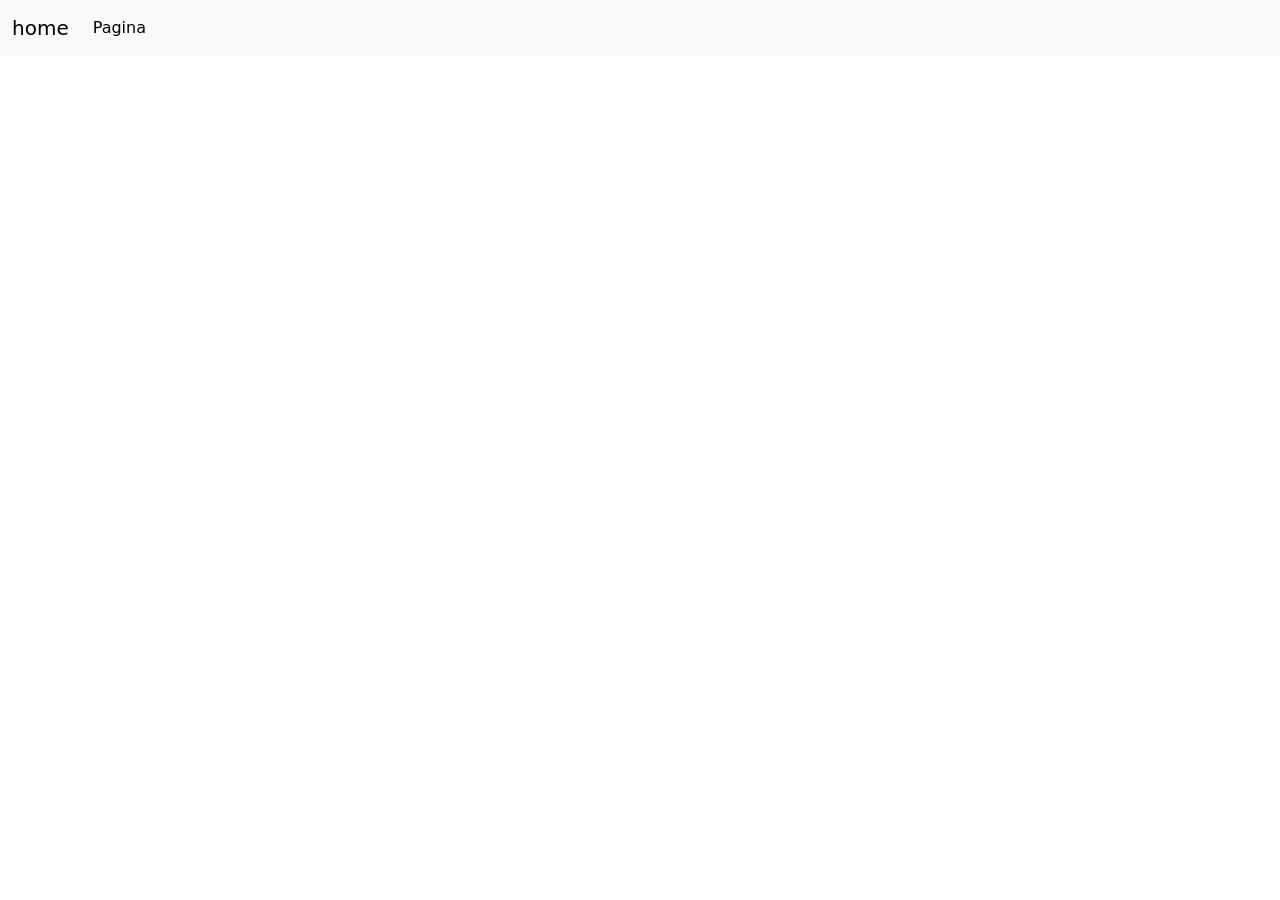
==== html/pagina.html @ 2c429a0e "primer comentario" ====
<html lang="en">
  <head>
    <meta charset="utf-8">
    <meta name="viewport" content="width=device-width, initial-scale=1">
    <title>Bootstrap demo</title>
    <link href="https://cdn.jsdelivr.net/npm/bootstrap@5.3.8/dist/css/bootstrap.min.css" rel="stylesheet" integrity="sha384-sRIl4kxILFvY47J16cr9ZwB07vP4J8+LH7qKQnuqkuIAvNWLzeN8tE5YBujZqJLB" crossorigin="anonymous">
  </head>
  <body>
     <!-- inicio navbar -->
    <nav class="navbar navbar-expand-lg bg-body-tertiary">
  <div class="container-fluid">
    <a class="navbar-brand" href="./index.html">home</a>
    <button class="navbar-toggler" type="button" data-bs-toggle="collapse" data-bs-target="#navbarNav" aria-controls="navbarNav" aria-expanded="false" aria-label="Toggle navigation">
      <span class="navbar-toggler-icon"></span>
    </button>
    <div class="collapse navbar-collapse" id="navbarNav">
      <ul class="navbar-nav">
        <li class="nav-item">
          <a class="nav-link active" aria-current="page" href="#">Pagina</a>
        
      </ul>
    </div>
  </div>
</nav>
    <!-- fin navbar -->

    <script src="https://cdn.jsdelivr.net/npm/@popperjs/core@2.11.8/dist/umd/popper.min.js" integrity="sha384-I7E8VVD/ismYTF4hNIPjVp/Zjvgyol6VFvRkX/vR+Vc4jQkC+hVqc2pM8ODewa9r" crossorigin="anonymous"></script>
<script src="https://cdn.jsdelivr.net/npm/bootstrap@5.3.8/dist/js/bootstrap.min.js" integrity="sha384-G/EV+4j2dNv+tEPo3++6LCgdCROaejBqfUeNjuKAiuXbjrxilcCdDz6ZAVfHWe1Y" crossorigin="anonymous"></script>
  </body>
</html>
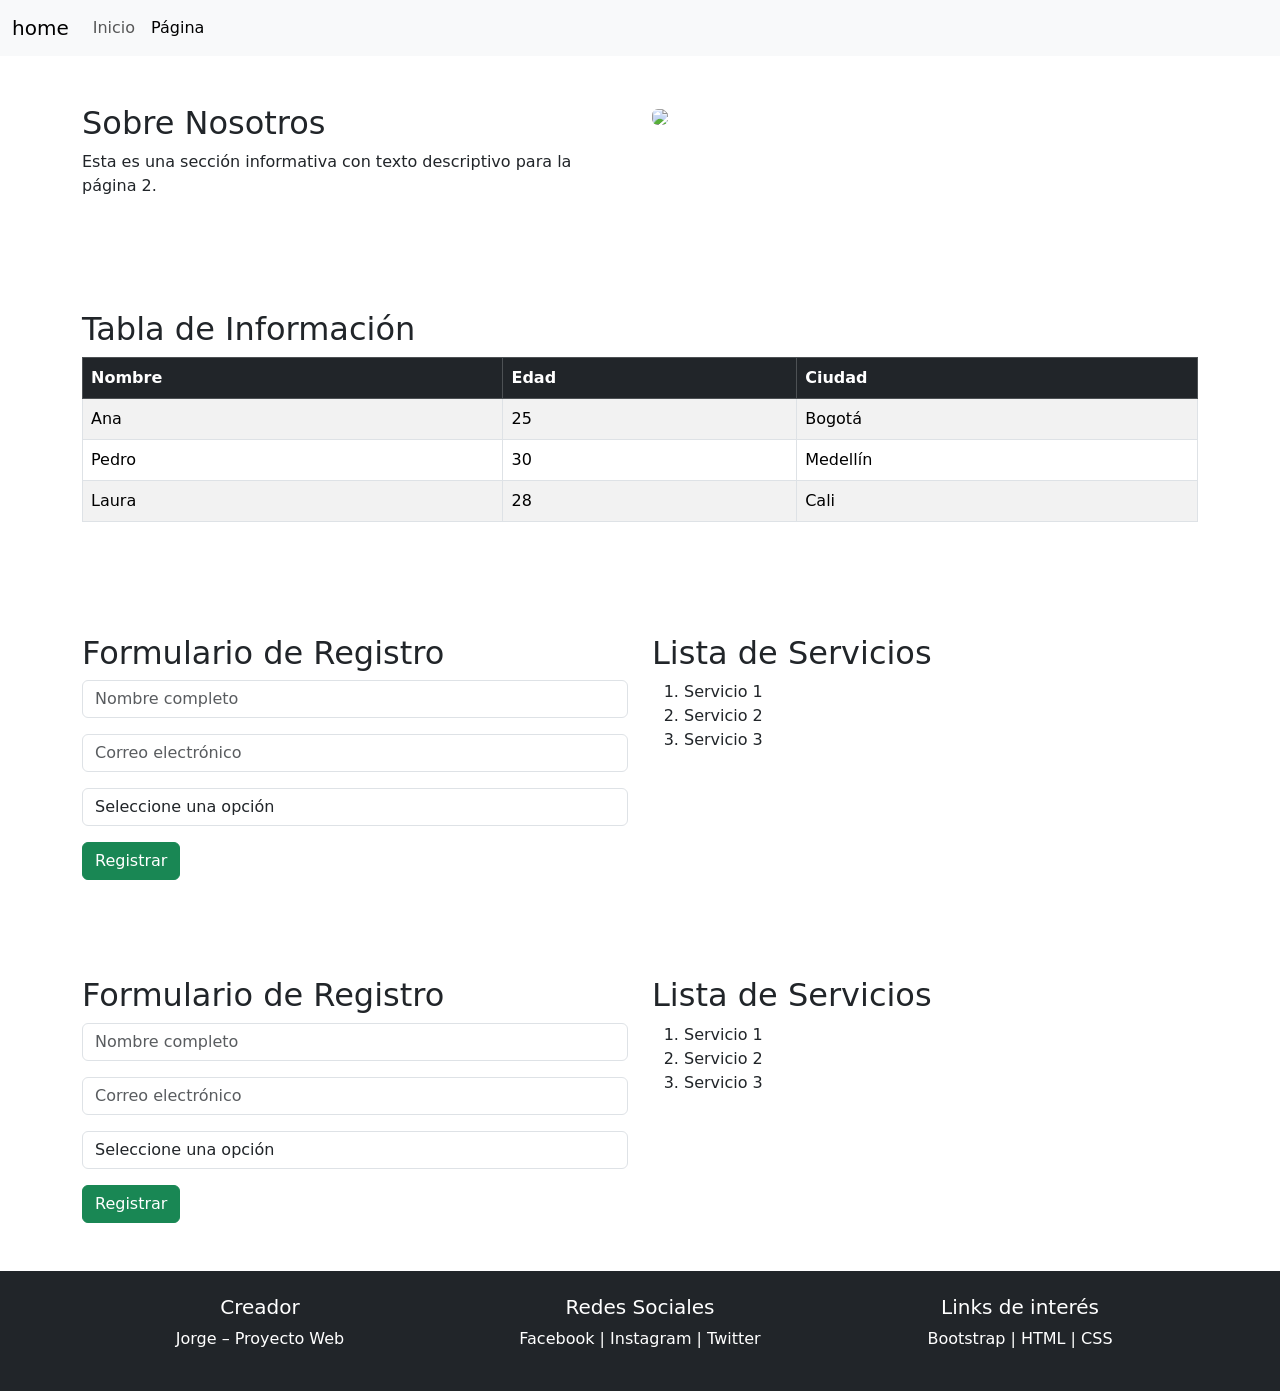
==== commit 00768c12: "." ====
--- a/html/pagina.html
+++ b/html/pagina.html
@@ -1,29 +1,163 @@
-
-<html lang="en">
+<!doctype html>
+<html lang="es">
   <head>
     <meta charset="utf-8">
     <meta name="viewport" content="width=device-width, initial-scale=1">
-    <title>Bootstrap demo</title>
+    <title>pagina 2</title>
+    <!-- css propio -->
+  <link rel="stylesheet" href="css/paginastyle.css">
+
+  <!-- Bootstrap -->
     <link href="https://cdn.jsdelivr.net/npm/bootstrap@5.3.8/dist/css/bootstrap.min.css" rel="stylesheet" integrity="sha384-sRIl4kxILFvY47J16cr9ZwB07vP4J8+LH7qKQnuqkuIAvNWLzeN8tE5YBujZqJLB" crossorigin="anonymous">
   </head>
   <body>
+
      <!-- inicio navbar -->
     <nav class="navbar navbar-expand-lg bg-body-tertiary">
   <div class="container-fluid">
-    <a class="navbar-brand" href="./index.html">home</a>
-    <button class="navbar-toggler" type="button" data-bs-toggle="collapse" data-bs-target="#navbarNav" aria-controls="navbarNav" aria-expanded="false" aria-label="Toggle navigation">
+    <a class="navbar-brand" href="#">home</a>
+    <button class="navbar-toggler" type="button" data-bs-toggle="collapse" data-bs-target="#navbarNav">
       <span class="navbar-toggler-icon"></span>
     </button>
+
     <div class="collapse navbar-collapse" id="navbarNav">
       <ul class="navbar-nav">
+
         <li class="nav-item">
-          <a class="nav-link active" aria-current="page" href="#">Pagina</a>
-        
+          <a class="nav-link" href="index.html">Inicio</a>
+        </li>
+
+        <li class="nav-item">
+          <a class="nav-link active" aria-current="page" href="pagina.html">Página</a>
+        </li>
+
       </ul>
     </div>
   </div>
 </nav>
+
     <!-- fin navbar -->
+
+    <section class="container py-5">
+    <div class="row">
+        <div class="col-md-6">
+            <h2>Sobre Nosotros</h2>
+            <p>Esta es una sección informativa con texto descriptivo para la página 2.</p>
+        </div>
+        <div class="col-md-6">
+            <img src="imagenes/img2.jpg" class="img-fluid rounded">
+        </div>
+    </div>
+</section>
+
+<section class="container py-5">
+    <h2>Tabla de Información</h2>
+    <table class="table table-bordered table-striped">
+        <thead class="table-dark">
+            <tr>
+                <th>Nombre</th>
+                <th>Edad</th>
+                <th>Ciudad</th>
+            </tr>
+        </thead>
+        <tbody>
+            <tr>
+                <td>Ana</td>
+                <td>25</td>
+                <td>Bogotá</td>
+            </tr>
+            <tr>
+                <td>Pedro</td>
+                <td>30</td>
+                <td>Medellín</td>
+            </tr>
+            <tr>
+                <td>Laura</td>
+                <td>28</td>
+                <td>Cali</td>
+            </tr>
+        </tbody>
+    </table>
+</section>
+
+<section class="container py-5">
+    <div class="row">
+        <div class="col-md-6">
+            <h2>Formulario de Registro</h2>
+            <form>
+                <input type="text" class="form-control mb-3" placeholder="Nombre completo">
+                <input type="email" class="form-control mb-3" placeholder="Correo electrónico">
+                <select class="form-control mb-3">
+                    <option>Seleccione una opción</option>
+                    <option>Opción 1</option>
+                    <option>Opción 2</option>
+                </select>
+                <button class="btn btn-success">Registrar</button>
+            </form>
+        </div>
+
+        <div class="col-md-6">
+            <h2>Lista de Servicios</h2>
+            <ol>
+                <li>Servicio 1</li>
+                <li>Servicio 2</li>
+                <li>Servicio 3</li>
+            </ol>
+        </div>
+    </div>
+</section>
+
+<section class="container py-5">
+    <div class="row">
+        <div class="col-md-6">
+            <h2>Formulario de Registro</h2>
+            <form>
+                <input type="text" class="form-control mb-3" placeholder="Nombre completo">
+                <input type="email" class="form-control mb-3" placeholder="Correo electrónico">
+                <select class="form-control mb-3">
+                    <option>Seleccione una opción</option>
+                    <option>Opción 1</option>
+                    <option>Opción 2</option>
+                </select>
+                <button class="btn btn-success">Registrar</button>
+            </form>
+        </div>
+
+        <div class="col-md-6">
+            <h2>Lista de Servicios</h2>
+            <ol>
+                <li>Servicio 1</li>
+                <li>Servicio 2</li>
+                <li>Servicio 3</li>
+            </ol>
+        </div>
+    </div>
+</section>
+
+<footer class="bg-dark text-white text-center py-4">
+    <div class="container">
+        <div class="row">
+
+            <div class="col-md-4">
+                <h5>Creador</h5>
+                <p>Jorge – Proyecto Web</p>
+            </div>
+
+            <div class="col-md-4">
+                <h5>Redes Sociales</h5>
+                <p>Facebook | Instagram | Twitter</p>
+            </div>
+
+            <div class="col-md-4">
+                <h5>Links de interés</h5>
+                <p>Bootstrap | HTML | CSS</p>
+            </div>
+
+        </div>
+    </div>
+</footer>
+
+
 
     <script src="https://cdn.jsdelivr.net/npm/@popperjs/core@2.11.8/dist/umd/popper.min.js" integrity="sha384-I7E8VVD/ismYTF4hNIPjVp/Zjvgyol6VFvRkX/vR+Vc4jQkC+hVqc2pM8ODewa9r" crossorigin="anonymous"></script>
 <script src="https://cdn.jsdelivr.net/npm/bootstrap@5.3.8/dist/js/bootstrap.min.js" integrity="sha384-G/EV+4j2dNv+tEPo3++6LCgdCROaejBqfUeNjuKAiuXbjrxilcCdDz6ZAVfHWe1Y" crossorigin="anonymous"></script>
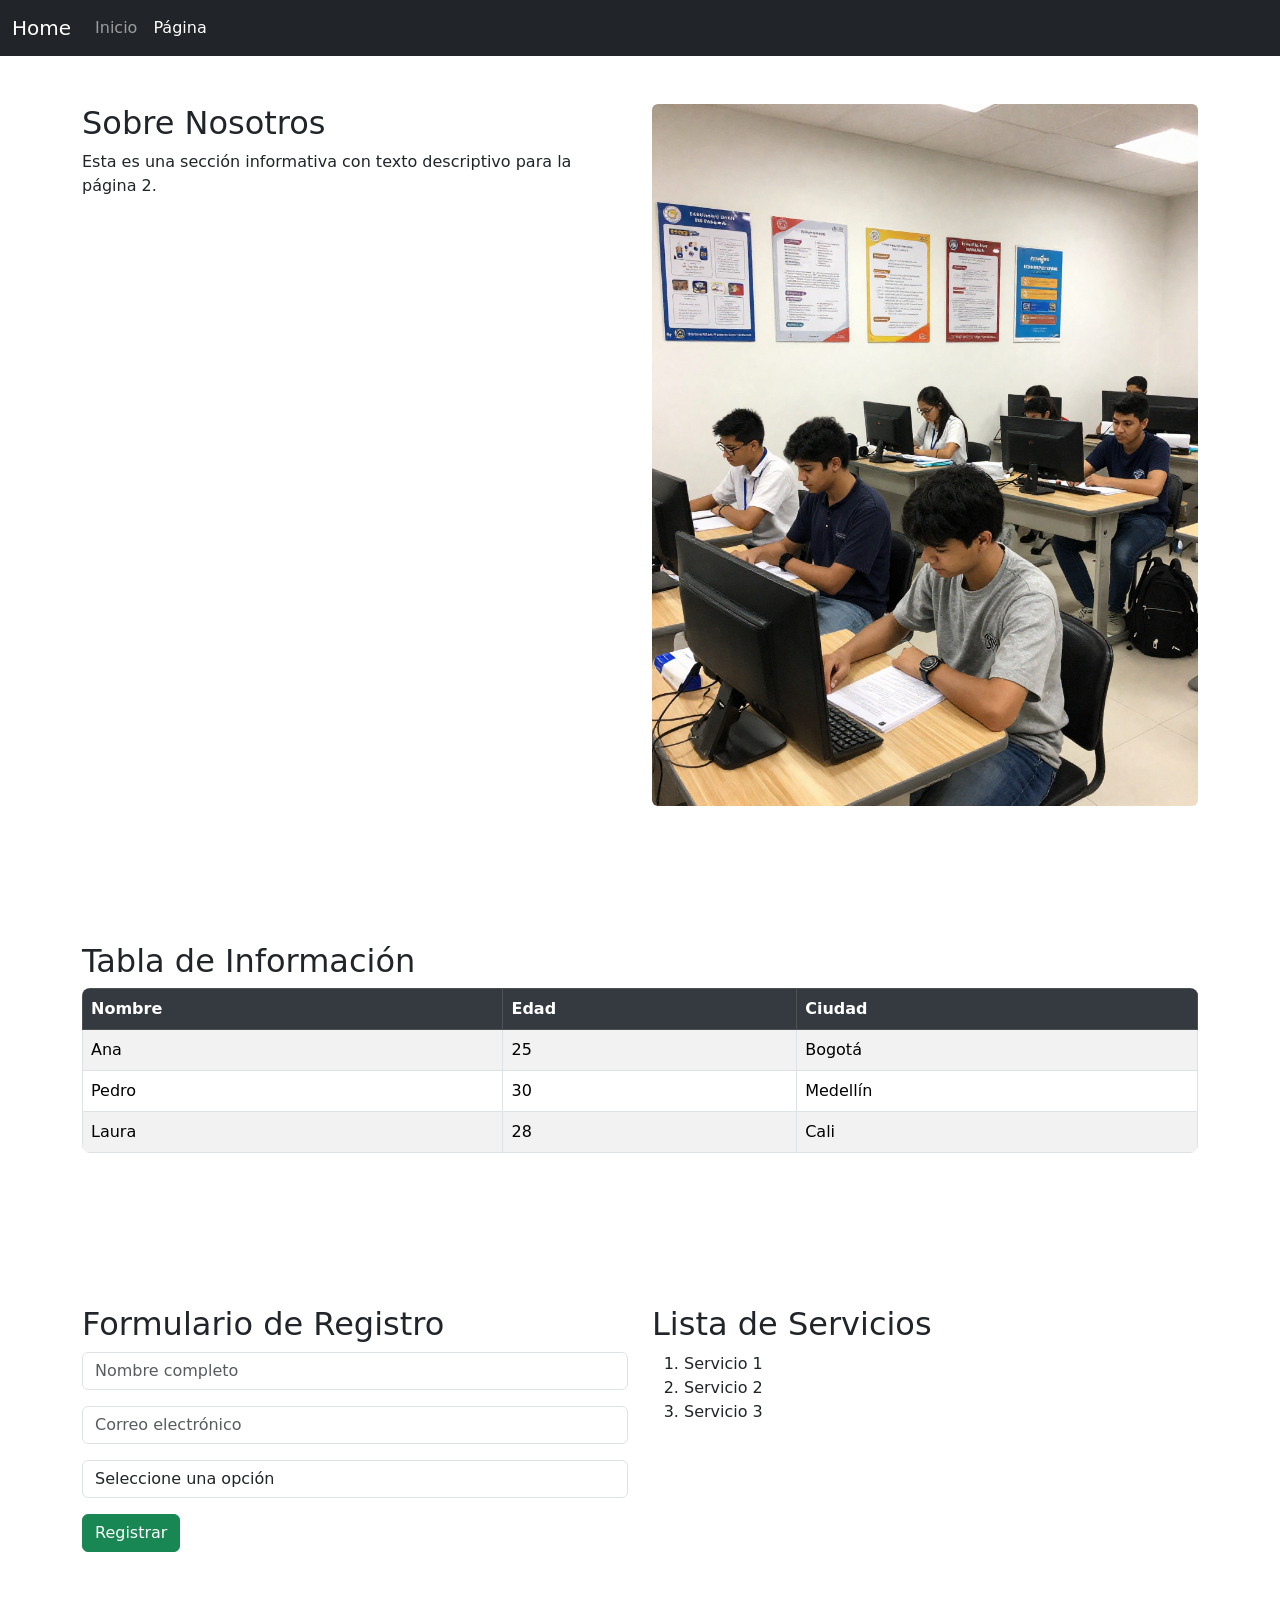
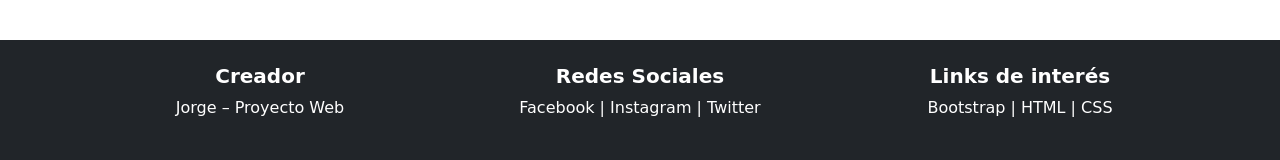
==== commit 05120a22: "." ====
--- a/html/pagina.html
+++ b/html/pagina.html
@@ -1,55 +1,58 @@
 <!doctype html>
 <html lang="es">
-  <head>
+<head>
     <meta charset="utf-8">
     <meta name="viewport" content="width=device-width, initial-scale=1">
-    <title>pagina 2</title>
-    <!-- css propio -->
-  <link rel="stylesheet" href="css/paginastyle.css">
+    <title>Página 2</title>
 
-  <!-- Bootstrap -->
-    <link href="https://cdn.jsdelivr.net/npm/bootstrap@5.3.8/dist/css/bootstrap.min.css" rel="stylesheet" integrity="sha384-sRIl4kxILFvY47J16cr9ZwB07vP4J8+LH7qKQnuqkuIAvNWLzeN8tE5YBujZqJLB" crossorigin="anonymous">
-  </head>
-  <body>
+    <!-- CSS propio -->
+    <link rel="stylesheet" href="../css/paginastyle.css">
 
-     <!-- inicio navbar -->
-    <nav class="navbar navbar-expand-lg bg-body-tertiary">
-  <div class="container-fluid">
-    <a class="navbar-brand" href="#">home</a>
-    <button class="navbar-toggler" type="button" data-bs-toggle="collapse" data-bs-target="#navbarNav">
-      <span class="navbar-toggler-icon"></span>
-    </button>
+    <!-- Bootstrap CSS -->
+    <link href="https://cdn.jsdelivr.net/npm/bootstrap@5.3.8/dist/css/bootstrap.min.css" rel="stylesheet">
+</head>
 
-    <div class="collapse navbar-collapse" id="navbarNav">
-      <ul class="navbar-nav">
+<body>
 
-        <li class="nav-item">
-          <a class="nav-link" href="index.html">Inicio</a>
-        </li>
+<!-- NAVBAR -->
+<nav class="navbar navbar-expand-lg navbar-dark bg-dark">
+    <div class="container-fluid">
+        <a class="navbar-brand" href="#">Home</a>
 
-        <li class="nav-item">
-          <a class="nav-link active" aria-current="page" href="pagina.html">Página</a>
-        </li>
+        <button class="navbar-toggler" type="button" data-bs-toggle="collapse" data-bs-target="#navbarNav">
+            <span class="navbar-toggler-icon"></span>
+        </button>
 
-      </ul>
+        <div class="collapse navbar-collapse" id="navbarNav">
+            <ul class="navbar-nav">
+
+                <li class="nav-item">
+                    <a class="nav-link" href="index.html">Inicio</a>
+                </li>
+
+                <li class="nav-item">
+                    <a class="nav-link active" aria-current="page" href="pagina.html">Página</a>
+                </li>
+
+            </ul>
+        </div>
     </div>
-  </div>
 </nav>
 
-    <!-- fin navbar -->
-
-    <section class="container py-5">
+<!-- SECCIÓN SOBRE NOSOTROS -->
+<section class="container py-5">
     <div class="row">
         <div class="col-md-6">
             <h2>Sobre Nosotros</h2>
             <p>Esta es una sección informativa con texto descriptivo para la página 2.</p>
         </div>
         <div class="col-md-6">
-            <img src="imagenes/img2.jpg" class="img-fluid rounded">
+            <img src="../imagenes/img5.png" class="img-fluid rounded" alt="Imagen descriptiva">
         </div>
     </div>
 </section>
 
+<!-- TABLA -->
 <section class="container py-5">
     <h2>Tabla de Información</h2>
     <table class="table table-bordered table-striped">
@@ -80,6 +83,7 @@
     </table>
 </section>
 
+<!-- FORMULARIO + LISTA -->
 <section class="container py-5">
     <div class="row">
         <div class="col-md-6">
@@ -104,36 +108,11 @@
                 <li>Servicio 3</li>
             </ol>
         </div>
+
     </div>
 </section>
 
-<section class="container py-5">
-    <div class="row">
-        <div class="col-md-6">
-            <h2>Formulario de Registro</h2>
-            <form>
-                <input type="text" class="form-control mb-3" placeholder="Nombre completo">
-                <input type="email" class="form-control mb-3" placeholder="Correo electrónico">
-                <select class="form-control mb-3">
-                    <option>Seleccione una opción</option>
-                    <option>Opción 1</option>
-                    <option>Opción 2</option>
-                </select>
-                <button class="btn btn-success">Registrar</button>
-            </form>
-        </div>
-
-        <div class="col-md-6">
-            <h2>Lista de Servicios</h2>
-            <ol>
-                <li>Servicio 1</li>
-                <li>Servicio 2</li>
-                <li>Servicio 3</li>
-            </ol>
-        </div>
-    </div>
-</section>
-
+<!-- FOOTER -->
 <footer class="bg-dark text-white text-center py-4">
     <div class="container">
         <div class="row">
@@ -157,9 +136,8 @@
     </div>
 </footer>
 
+<!-- Bootstrap JS recomendado -->
+<script src="https://cdn.jsdelivr.net/npm/bootstrap@5.3.8/dist/js/bootstrap.bundle.min.js"></script>
 
-
-    <script src="https://cdn.jsdelivr.net/npm/@popperjs/core@2.11.8/dist/umd/popper.min.js" integrity="sha384-I7E8VVD/ismYTF4hNIPjVp/Zjvgyol6VFvRkX/vR+Vc4jQkC+hVqc2pM8ODewa9r" crossorigin="anonymous"></script>
-<script src="https://cdn.jsdelivr.net/npm/bootstrap@5.3.8/dist/js/bootstrap.min.js" integrity="sha384-G/EV+4j2dNv+tEPo3++6LCgdCROaejBqfUeNjuKAiuXbjrxilcCdDz6ZAVfHWe1Y" crossorigin="anonymous"></script>
-  </body>
+</body>
 </html>
--- a/css/paginastyle.css
+++ b/css/paginastyle.css
@@ -0,0 +1,58 @@
+/* ======== ESTILOS GENERALES ======== */
+
+body {
+    background-color: #eef2f3;
+    font-family: Arial, Helvetica, sans-serif;
+}
+
+/* ======== TITULOS ======== */
+
+h2 {
+    color: #222;
+    font-weight: bold;
+    margin-bottom: 20px;
+}
+
+/* ======== TABLAS ======== */
+
+table {
+    background-color: white;
+    border-radius: 8px;
+    overflow: hidden;
+}
+
+th {
+    background-color: #343a40 !important;
+    color: white;
+}
+
+td, th {
+    padding: 12px;
+}
+
+/* ======== FORMULARIOS ======== */
+
+form input,
+form select,
+form textarea {
+    border-radius: 6px;
+}
+
+/* ======== SECCIONES ======== */
+
+section {
+    background-color: white;
+    padding: 40px;
+    border-radius: 10px;
+    margin-bottom: 40px;
+}
+
+/* ======== FOOTER ======== */
+
+footer {
+    margin-top: 40px;
+}
+
+footer h5 {
+    font-weight: bold;
+}
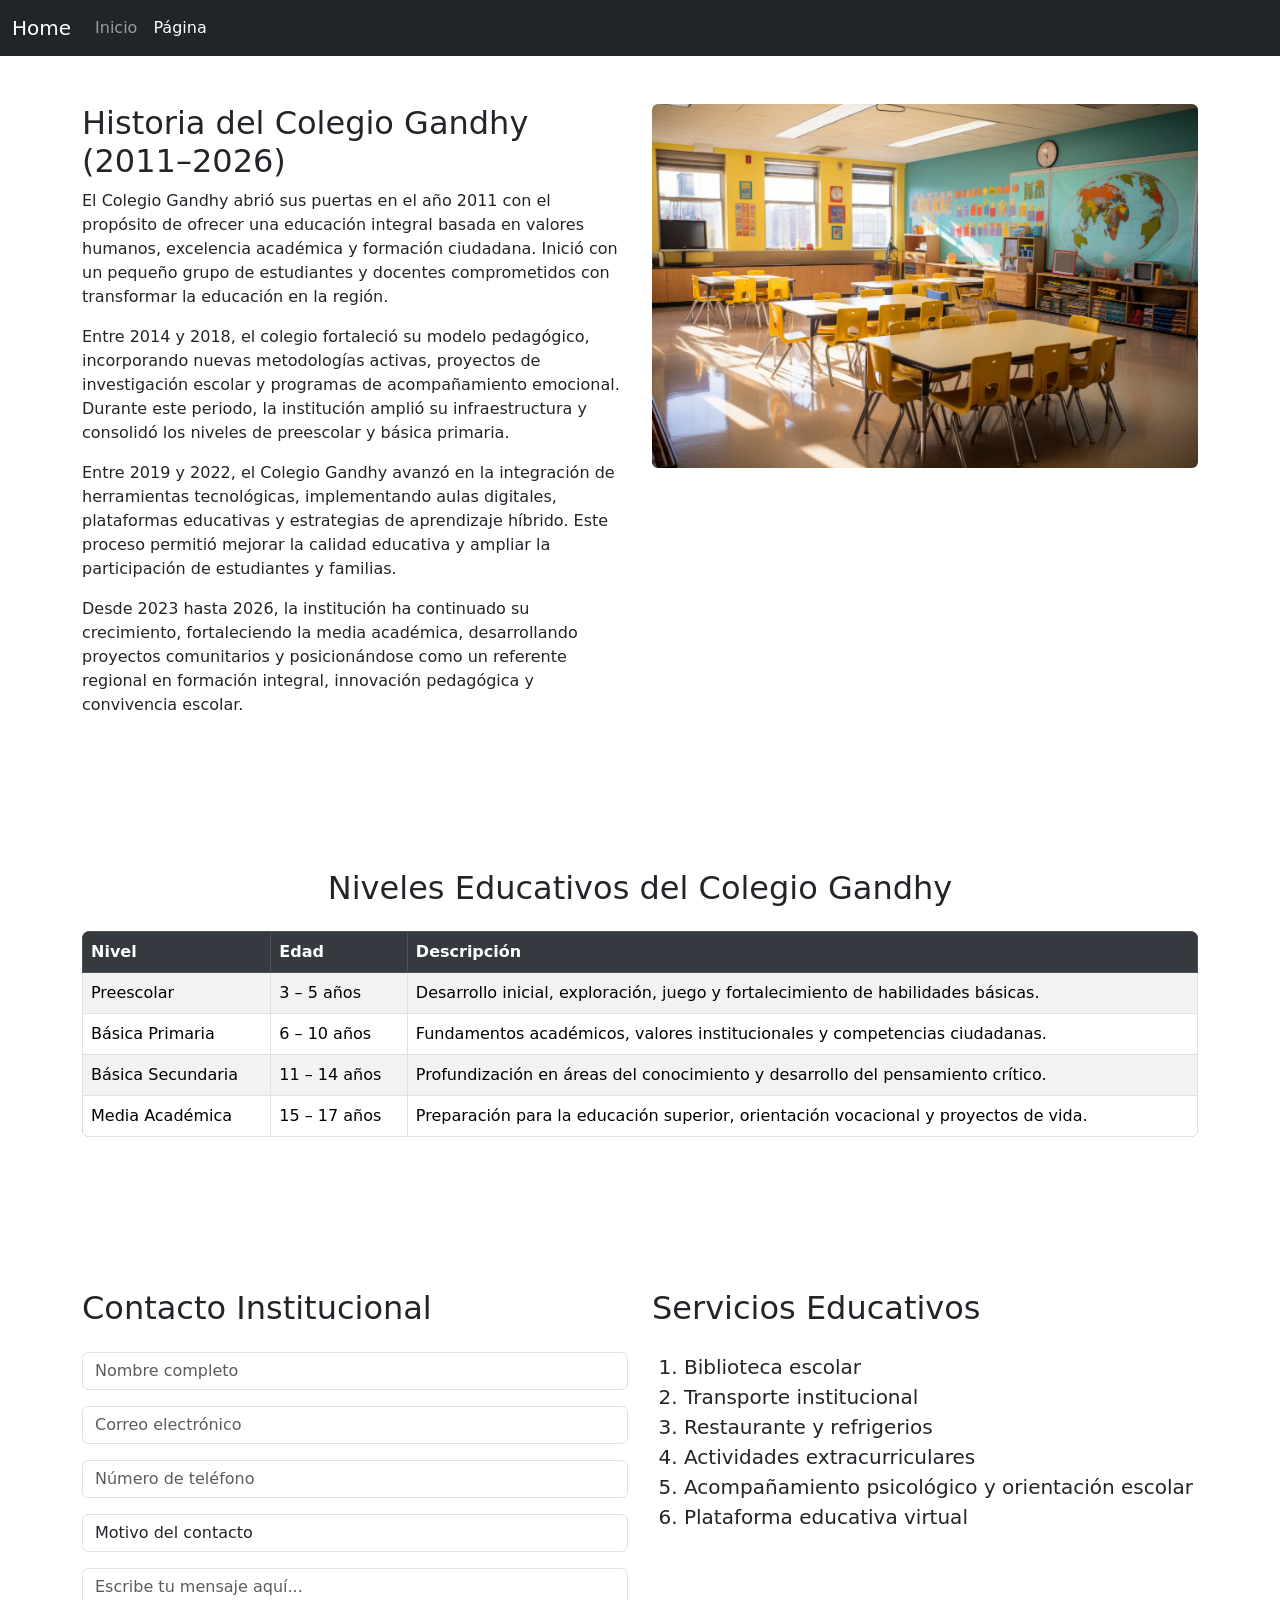
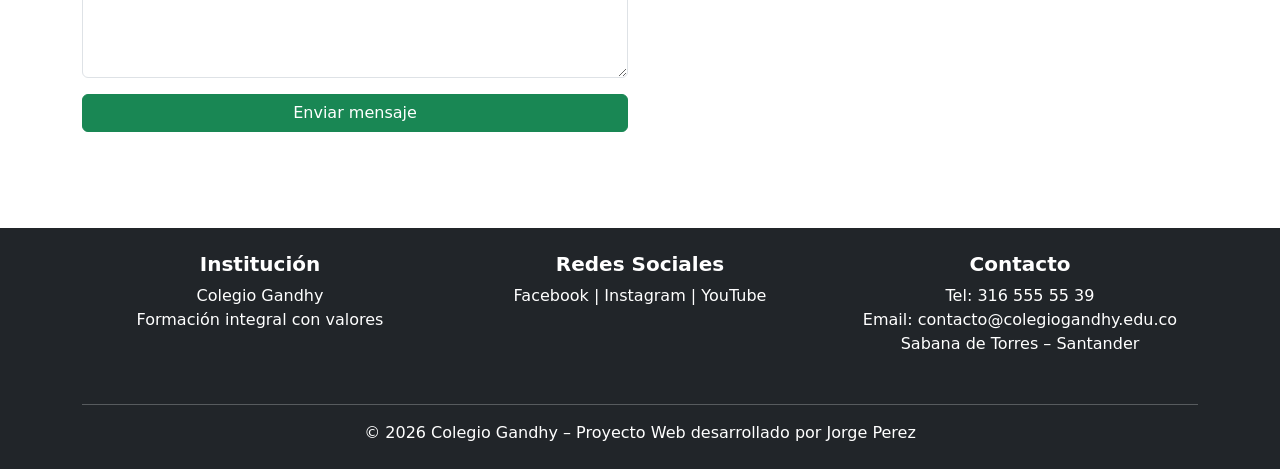
==== commit 7eaad282: "." ====
--- a/html/pagina.html
+++ b/html/pagina.html
@@ -39,102 +39,167 @@
     </div>
 </nav>
 
-<!-- SECCIÓN SOBRE NOSOTROS -->
+
+<!-- HISTORIA DEL COLEGIO GANDHY -->
 <section class="container py-5">
     <div class="row">
         <div class="col-md-6">
-            <h2>Sobre Nosotros</h2>
-            <p>Esta es una sección informativa con texto descriptivo para la página 2.</p>
-        </div>
-        <div class="col-md-6">
-            <img src="../imagenes/img5.png" class="img-fluid rounded" alt="Imagen descriptiva">
+            <h2>Historia del Colegio Gandhy (2011–2026)</h2>
+            <p>
+                El Colegio Gandhy abrió sus puertas en el año 2011 con el propósito de ofrecer una educación integral 
+                basada en valores humanos, excelencia académica y formación ciudadana. Inició con un pequeño grupo de 
+                estudiantes y docentes comprometidos con transformar la educación en la región.
+            </p>
+            <p>
+                Entre 2014 y 2018, el colegio fortaleció su modelo pedagógico, incorporando nuevas metodologías activas, 
+                proyectos de investigación escolar y programas de acompañamiento emocional. Durante este periodo, la 
+                institución amplió su infraestructura y consolidó los niveles de preescolar y básica primaria.
+            </p>
+            <p>
+                Entre 2019 y 2022, el Colegio Gandhy avanzó en la integración de herramientas tecnológicas, implementando 
+                aulas digitales, plataformas educativas y estrategias de aprendizaje híbrido. Este proceso permitió mejorar 
+                la calidad educativa y ampliar la participación de estudiantes y familias.
+            </p>
+            <p>
+                Desde 2023 hasta 2026, la institución ha continuado su crecimiento, fortaleciendo la media académica, 
+                desarrollando proyectos comunitarios y posicionándose como un referente regional en formación integral, 
+                innovación pedagógica y convivencia escolar.
+            </p>
+        </div>
+
+        <div class="col-md-6">
+            <img src="../imagenes/img2.jpg" class="img-fluid rounded" alt="Historia del Colegio Gandhy">
         </div>
     </div>
 </section>
 
-<!-- TABLA -->
+
+
+<!-- NIVELES EDUCATIVOS -->
 <section class="container py-5">
-    <h2>Tabla de Información</h2>
+    <h2 class="text-center mb-4">Niveles Educativos del Colegio Gandhy</h2>
+
     <table class="table table-bordered table-striped">
         <thead class="table-dark">
             <tr>
-                <th>Nombre</th>
+                <th>Nivel</th>
                 <th>Edad</th>
-                <th>Ciudad</th>
+                <th>Descripción</th>
             </tr>
         </thead>
+
         <tbody>
             <tr>
-                <td>Ana</td>
-                <td>25</td>
-                <td>Bogotá</td>
-            </tr>
-            <tr>
-                <td>Pedro</td>
-                <td>30</td>
-                <td>Medellín</td>
-            </tr>
-            <tr>
-                <td>Laura</td>
-                <td>28</td>
-                <td>Cali</td>
+                <td>Preescolar</td>
+                <td>3 – 5 años</td>
+                <td>Desarrollo inicial, exploración, juego y fortalecimiento de habilidades básicas.</td>
+            </tr>
+
+            <tr>
+                <td>Básica Primaria</td>
+                <td>6 – 10 años</td>
+                <td>Fundamentos académicos, valores institucionales y competencias ciudadanas.</td>
+            </tr>
+
+            <tr>
+                <td>Básica Secundaria</td>
+                <td>11 – 14 años</td>
+                <td>Profundización en áreas del conocimiento y desarrollo del pensamiento crítico.</td>
+            </tr>
+
+            <tr>
+                <td>Media Académica</td>
+                <td>15 – 17 años</td>
+                <td>Preparación para la educación superior, orientación vocacional y proyectos de vida.</td>
             </tr>
         </tbody>
     </table>
 </section>
 
-<!-- FORMULARIO + LISTA -->
+
+<!-- CONTACTO Y SERVICIOS INSTITUCIONALES -->
 <section class="container py-5">
     <div class="row">
-        <div class="col-md-6">
-            <h2>Formulario de Registro</h2>
+
+        <!-- FORMULARIO DE CONTACTO -->
+        <div class="col-md-6">
+            <h2 class="mb-4">Contacto Institucional</h2>
             <form>
-                <input type="text" class="form-control mb-3" placeholder="Nombre completo">
-                <input type="email" class="form-control mb-3" placeholder="Correo electrónico">
-                <select class="form-control mb-3">
-                    <option>Seleccione una opción</option>
-                    <option>Opción 1</option>
-                    <option>Opción 2</option>
+                <input type="text" class="form-control mb-3" placeholder="Nombre completo" required>
+                <input type="email" class="form-control mb-3" placeholder="Correo electrónico" required>
+                <input type="tel" class="form-control mb-3" placeholder="Número de teléfono">
+
+                <select class="form-control mb-3" required>
+                    <option selected disabled>Motivo del contacto</option>
+                    <option>Información académica</option>
+                    <option>Proceso de admisión</option>
+                    <option>Servicios del colegio</option>
+                    <option>Atención a padres</option>
                 </select>
-                <button class="btn btn-success">Registrar</button>
+
+                <textarea class="form-control mb-3" rows="4" placeholder="Escribe tu mensaje aquí..." required></textarea>
+
+                <button class="btn btn-success w-100">Enviar mensaje</button>
             </form>
         </div>
 
-        <div class="col-md-6">
-            <h2>Lista de Servicios</h2>
-            <ol>
-                <li>Servicio 1</li>
-                <li>Servicio 2</li>
-                <li>Servicio 3</li>
+        <!-- SERVICIOS EDUCATIVOS -->
+        <div class="col-md-6">
+            <h2 class="mb-4">Servicios Educativos</h2>
+            <ol class="fs-5">
+                <li>Biblioteca escolar</li>
+                <li>Transporte institucional</li>
+                <li>Restaurante y refrigerios</li>
+                <li>Actividades extracurriculares</li>
+                <li>Acompañamiento psicológico y orientación escolar</li>
+                <li>Plataforma educativa virtual</li>
             </ol>
         </div>
 
     </div>
 </section>
 
-<!-- FOOTER -->
-<footer class="bg-dark text-white text-center py-4">
+
+<!-- FOOTER INSTITUCIONAL -->
+<footer class="bg-dark text-white text-center py-4 mt-5">
     <div class="container">
         <div class="row">
 
-            <div class="col-md-4">
-                <h5>Creador</h5>
-                <p>Jorge – Proyecto Web</p>
+            <!-- Información del creador -->
+            <div class="col-md-4 mb-3">
+                <h5>Institución</h5>
+                <p>Colegio Gandhy<br>Formación integral con valores</p>
             </div>
 
-            <div class="col-md-4">
+            <!-- Redes sociales -->
+            <div class="col-md-4 mb-3">
                 <h5>Redes Sociales</h5>
-                <p>Facebook | Instagram | Twitter</p>
+                <p>
+                    <a href="#" class="text-white text-decoration-none">Facebook</a> |
+                    <a href="#" class="text-white text-decoration-none">Instagram</a> |
+                    <a href="#" class="text-white text-decoration-none">YouTube</a>
+                </p>
             </div>
 
-            <div class="col-md-4">
-                <h5>Links de interés</h5>
-                <p>Bootstrap | HTML | CSS</p>
+            <!-- Enlaces de interés -->
+            <div class="col-md-4 mb-3">
+                <h5>Contacto</h5>
+                <p>
+                    Tel: 316 555 55 39<br>
+                    Email: contacto@colegiogandhy.edu.co<br>
+                    Sabana de Torres – Santander
+                </p>
             </div>
 
         </div>
+
+        <hr class="border-light">
+
+        <p class="mb-0">© 2026 Colegio Gandhy – Proyecto Web desarrollado por Jorge Perez</p>
     </div>
 </footer>
+
+
 
 <!-- Bootstrap JS recomendado -->
 <script src="https://cdn.jsdelivr.net/npm/bootstrap@5.3.8/dist/js/bootstrap.bundle.min.js"></script>
--- a/css/paginastyle.css
+++ b/css/paginastyle.css
@@ -16,7 +16,7 @@
 /* ======== TABLAS ======== */
 
 table {
-    background-color: white;
+    background-color: brown;
     border-radius: 8px;
     overflow: hidden;
 }
